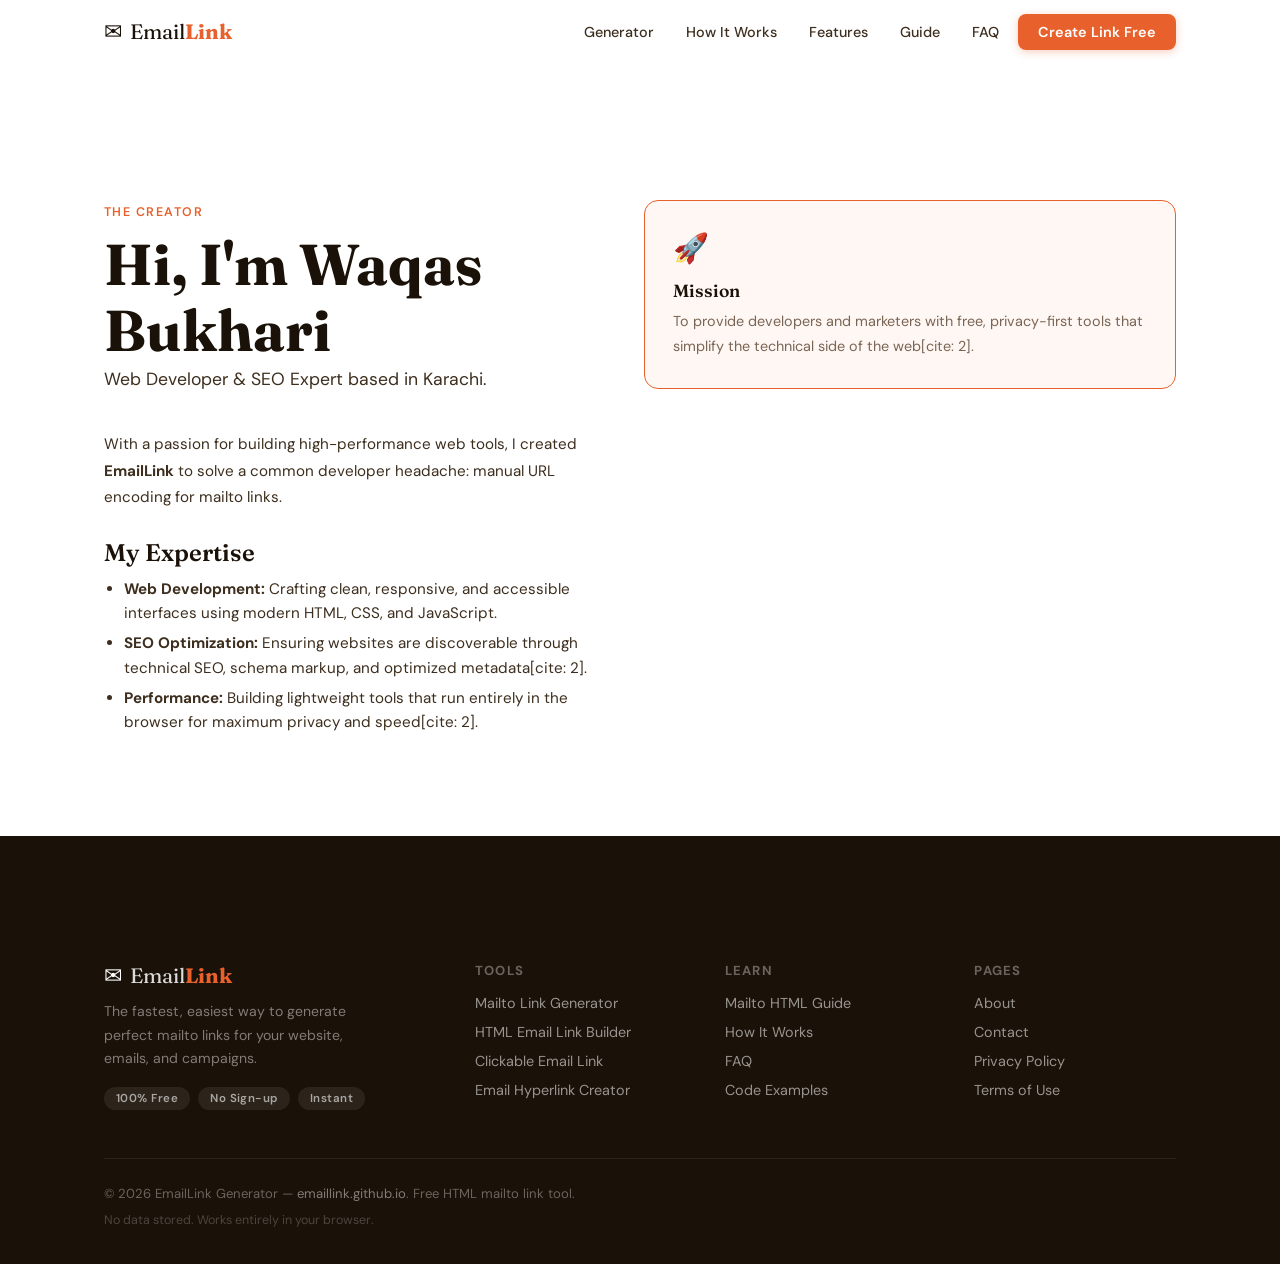
==== about.html @ 46cb3830 "Rename about.htm to about.html" ====
<!DOCTYPE html>
<html lang="en">
<head>
  <meta charset="UTF-8">
  <meta name="viewport" content="width=device-width, initial-scale=1.0">
  <title>About — Waqas Bukhari | Web Developer & SEO Expert</title>
  <link rel="stylesheet" href="css/styles.css">
  <!-- Favicon -->
  <link rel="icon" type="image/png" sizes="32x32" href="/favicon.png"> 
</head>
<body>
  
  <site-header></site-header>

  <main id="main-content">
    <section class="section">
      <div class="container">
        <div class="guide-grid">
          <div class="fade-in">
            <span class="display-tag">The Creator</span>
            <h1>Hi, I'm Waqas Bukhari</h1>
            <p class="hero-sub">Web Developer & SEO Expert based in Karachi.</p>
            
            <div class="guide-content">
              <p>With a passion for building high-performance web tools, I created <strong>EmailLink</strong> to solve a common developer headache: manual URL encoding for mailto links.</p>
              
              <h3>My Expertise</h3>
              <ul>
                <li><strong>Web Development:</strong> Crafting clean, responsive, and accessible interfaces using modern HTML, CSS, and JavaScript.</li>
                <li><strong>SEO Optimization:</strong> Ensuring websites are discoverable through technical SEO, schema markup, and optimized metadata[cite: 2].</li>
                <li><strong>Performance:</strong> Building lightweight tools that run entirely in the browser for maximum privacy and speed[cite: 2].</li>
              </ul>
            </div>
          </div>

          <div class="hero-visual fade-in" style="transition-delay:.2s">
            <div class="feature-card" style="border-color: var(--brand); background: var(--brand-pale);">
              <div class="feature-icon">🚀</div>
              <h3>Mission</h3>
              <p>To provide developers and marketers with free, privacy-first tools that simplify the technical side of the web[cite: 2].</p>
            </div>
          </div>
        </div>
      </div>
    </section>
  </main>

  <site-footer></site-footer>
  <script src="js/header.js" defer></script>
  <script src="js/footer.js" defer></script>
  <script src="js/app.js" defer></script>
</body>
</html>
---- css/styles.css ----
/* ── Variables & Reset ────────────────────────────────────────────────── */
@import url('https://fonts.googleapis.com/css2?family=Fraunces:ital,wght@0,400;0,600;0,700;1,400&family=DM+Sans:wght@300;400;500;600&display=swap');

:root {
  --brand:       #e8612c;
  --brand-deep:  #c24a1a;
  --brand-light: #fdf0ea;
  --brand-pale:  #fff7f3;
  --ink:         #1a1108;
  --ink-2:       #3d2e1e;
  --ink-3:       #7a6555;
  --border:      #e8ddd5;
  --surface:     #ffffff;
  --surface-2:   #faf7f5;
  --surface-3:   #f4efe9;
  --accent:      #2b7a6b;
  --accent-bg:   #e8f5f2;
  --footer-bg:   #1a1108;
  --shadow-sm:   0 2px 8px rgba(26,17,8,.07);
  --shadow-md:   0 6px 24px rgba(26,17,8,.10);
  --shadow-lg:   0 16px 48px rgba(26,17,8,.13);
  --r-sm: 8px;
  --r-md: 14px;
  --r-lg: 20px;
  --max: 1120px;
  --header-h: 64px;
}

*,*::before,*::after{box-sizing:border-box;margin:0;padding:0}
html{scroll-behavior:smooth;font-size:16px}
body{font-family:'DM Sans',sans-serif;color:var(--ink);background:var(--surface);-webkit-font-smoothing:antialiased}
img{max-width:100%;display:block}
a{color:var(--brand);text-decoration:none}
a:hover{color:var(--brand-deep)}

/* ── Typography ──────────────────────────────────────────────────────────── */
h1,h2,h3,h4{font-family:'Fraunces',serif;line-height:1.15}
h1{font-size:clamp(2.2rem,5vw,3.6rem);font-weight:700}
h2{font-size:clamp(1.8rem,3.5vw,2.6rem);font-weight:600}
h3{font-size:clamp(1.2rem,2.5vw,1.5rem);font-weight:600}
h4{font-size:1.1rem;font-weight:600}
p{line-height:1.75;color:var(--ink-2)}

.display-tag{font-family:'DM Sans',sans-serif;font-size:.78rem;font-weight:600;letter-spacing:.12em;text-transform:uppercase;color:var(--brand);display:inline-block;margin-bottom:.75rem}

/* ── Layout Helpers ───────────────────────────────────────────────────────── */
.container{max-width:var(--max);margin:0 auto;padding:0 24px}
.section{padding:88px 0}
.section-sm{padding:56px 0}

/* ── Scroll Animations ───────────────────────────────────────────────────── */
.fade-in{opacity:0;transition:opacity .7s ease,transform .7s ease;transform:translateY(20px)}
.fade-in.visible{opacity:1;transform:none}
.slide-up{opacity:0;transform:translateY(40px);transition:opacity .6s ease,transform .6s ease}
.slide-up.visible{opacity:1;transform:none}
.stagger-child{opacity:0;transform:translateY(24px);transition:opacity .5s ease,transform .5s ease}
.stagger-child.visible{opacity:1;transform:none}
.stagger-child:nth-child(1){transition-delay:.05s}
.stagger-child:nth-child(2){transition-delay:.15s}
.stagger-child:nth-child(3){transition-delay:.25s}
.stagger-child:nth-child(4){transition-delay:.35s}
.stagger-child:nth-child(5){transition-delay:.45s}
.stagger-child:nth-child(6){transition-delay:.55s}

/* ── Header ──────────────────────────────────────────────────────────────── */
.site-header{position:fixed;top:0;left:0;right:0;z-index:1000;height:var(--header-h);background:rgba(255,255,255,.85);backdrop-filter:blur(12px);-webkit-backdrop-filter:blur(12px);border-bottom:1px solid transparent;transition:border-color .3s,box-shadow .3s}
.site-header.scrolled{border-bottom-color:var(--border);box-shadow:var(--shadow-sm)}
.nav-container{max-width:var(--max);margin:0 auto;padding:0 24px;height:100%;display:flex;align-items:center;justify-content:space-between;gap:24px}
.logo{display:flex;align-items:center;gap:8px;font-family:'Fraunces',serif;font-size:1.3rem;color:var(--ink);text-decoration:none}
.logo-icon{font-size:1.4rem;line-height:1}
.logo-text strong{color:var(--brand)}
.nav-links{list-style:none;display:flex;align-items:center;gap:6px}
.nav-link{padding:7px 13px;border-radius:var(--r-sm);font-size:.9rem;font-weight:500;color:var(--ink-2);transition:color .2s,background .2s}
.nav-link:hover{color:var(--brand);background:var(--brand-light)}
.nav-cta{padding:9px 20px;background:var(--brand);color:#fff!important;border-radius:var(--r-sm);font-size:.9rem;font-weight:600;transition:background .2s,transform .15s,box-shadow .2s;box-shadow:0 2px 8px rgba(232,97,44,.3)}
.nav-cta:hover{background:var(--brand-deep);transform:translateY(-1px);box-shadow:0 4px 14px rgba(232,97,44,.4)}
.hamburger{display:none;flex-direction:column;gap:5px;background:none;border:none;cursor:pointer;padding:8px}
.hamburger span{display:block;width:24px;height:2px;background:var(--ink);border-radius:2px;transition:.3s}
.hamburger.active span:nth-child(1){transform:translateY(7px) rotate(45deg)}
.hamburger.active span:nth-child(2){opacity:0}
.hamburger.active span:nth-child(3){transform:translateY(-7px) rotate(-45deg)}
body{padding-top:var(--header-h)}

/* ── Hero ─────────────────────────────────────────────────────────────────── */
.hero{padding:72px 0 80px;background:linear-gradient(160deg,var(--brand-pale) 0%,#fff 55%,var(--accent-bg) 100%);position:relative;overflow:hidden}
.hero::before{content:'';position:absolute;top:-80px;right:-80px;width:500px;height:500px;border-radius:50%;background:radial-gradient(circle,rgba(232,97,44,.08) 0%,transparent 70%);pointer-events:none}
.hero::after{content:'';position:absolute;bottom:-60px;left:-60px;width:380px;height:380px;border-radius:50%;background:radial-gradient(circle,rgba(43,122,107,.07) 0%,transparent 70%);pointer-events:none}
.hero-inner{display:grid;grid-template-columns:1fr 1fr;gap:56px;align-items:center}
.hero-badge{display:inline-flex;align-items:center;gap:8px;padding:6px 14px;background:var(--brand-light);border:1px solid rgba(232,97,44,.2);border-radius:100px;font-size:.82rem;font-weight:600;color:var(--brand);margin-bottom:20px}
.hero-badge span{font-size:.9em}
.hero h1{margin-bottom:20px}
.hero h1 em{font-style:italic;color:var(--brand)}
.hero-sub{font-size:1.1rem;color:var(--ink-2);margin-bottom:36px;max-width:440px}
.hero-actions{display:flex;gap:12px;flex-wrap:wrap}
.btn-primary{display:inline-flex;align-items:center;gap:8px;padding:14px 28px;background:var(--brand);color:#fff;border-radius:var(--r-sm);font-weight:600;font-size:1rem;transition:background .2s,transform .15s,box-shadow .2s;box-shadow:0 4px 16px rgba(232,97,44,.35)}
.btn-primary:hover{background:var(--brand-deep);color:#fff;transform:translateY(-2px);box-shadow:0 6px 22px rgba(232,97,44,.45)}
.btn-ghost{display:inline-flex;align-items:center;gap:8px;padding:14px 28px;background:transparent;border:1.5px solid var(--border);color:var(--ink-2);border-radius:var(--r-sm);font-weight:500;font-size:1rem;transition:border-color .2s,color .2s,background .2s}
.btn-ghost:hover{border-color:var(--brand);color:var(--brand);background:var(--brand-light)}
.hero-trust{margin-top:28px;display:flex;gap:20px;flex-wrap:wrap}
.trust-item{display:flex;align-items:center;gap:6px;font-size:.85rem;color:var(--ink-3);font-weight:500}
.trust-item .icon{font-size:1rem}
.hero-visual{display:flex;justify-content:center;align-items:center}
.hero-card{background:#fff;border-radius:var(--r-lg);box-shadow:var(--shadow-lg);padding:28px;max-width:420px;width:100%;border:1px solid var(--border)}
.hero-card-label{font-size:.75rem;font-weight:600;color:var(--ink-3);letter-spacing:.08em;text-transform:uppercase;margin-bottom:10px}
.hero-card-code{font-family:'Courier New',monospace;font-size:.88rem;background:var(--surface-3);padding:14px 16px;border-radius:var(--r-sm);color:var(--ink);line-height:1.6;word-break:break-all;margin-bottom:16px;border:1px solid var(--border)}
.hero-card-code .attr{color:#2b7a6b}
.hero-card-code .val{color:#e8612c}
.hero-card-code .tag{color:#7a4cc5}
.hero-preview-label{font-size:.82rem;color:var(--ink-3);margin-bottom:8px}
.hero-preview-link{display:inline-flex;align-items:center;gap:6px;padding:10px 20px;background:var(--brand);color:#fff;border-radius:var(--r-sm);font-weight:600;font-size:.95rem;text-decoration:none;transition:background .2s}

/* ── Stats ───────────────────────────────────────────────────────────────── */
.stats-section{padding:48px 0;background:var(--surface-2);border-top:1px solid var(--border);border-bottom:1px solid var(--border)}
.stats-grid{display:grid;grid-template-columns:repeat(4,1fr);gap:32px;text-align:center}
.stat-num{font-family:'Fraunces',serif;font-size:2.4rem;font-weight:700;color:var(--brand);line-height:1}
.stat-label{font-size:.88rem;color:var(--ink-3);margin-top:6px;font-weight:500}

/* ── Generator ──────────────────────────────────────────────────────────── */
#generator{background:var(--surface)}
.generator-layout{display:grid;grid-template-columns:1fr 1fr;gap:40px;align-items:start}
.gen-form-card{background:#fff;border:1.5px solid var(--border);border-radius:var(--r-lg);padding:32px;box-shadow:var(--shadow-md)}
.gen-output-card{position:sticky;top:calc(var(--header-h) + 24px)}
.form-group{margin-bottom:20px}
.form-label{display:flex;align-items:center;gap:6px;font-size:.88rem;font-weight:600;color:var(--ink);margin-bottom:7px}
.form-label .req{color:var(--brand);font-size:.8rem}
.form-label .tip{font-size:.78rem;font-weight:400;color:var(--ink-3);margin-left:auto}
.form-input{width:100%;padding:11px 14px;border:1.5px solid var(--border);border-radius:var(--r-sm);font-size:.95rem;font-family:'DM Sans',sans-serif;color:var(--ink);background:#fff;transition:border-color .2s,box-shadow .2s;outline:none}
.form-input:focus{border-color:var(--brand);box-shadow:0 0 0 3px rgba(232,97,44,.1)}
.form-input::placeholder{color:var(--ink-3)}
textarea.form-input{resize:vertical;min-height:90px}
.valid-badge{font-size:.78rem;font-weight:600;margin-left:8px}
.valid-badge.valid{color:var(--accent)}
.valid-badge.invalid{color:#d32f2f}
.advanced-toggle-btn{background:none;border:none;color:var(--brand);font-size:.9rem;font-weight:600;cursor:pointer;padding:0;margin-bottom:16px;font-family:'DM Sans',sans-serif}
.advanced-panel{display:none;overflow:hidden}
.advanced-panel.open{display:block}
.style-group{display:flex;gap:12px;flex-wrap:wrap}
.style-radio{display:flex;align-items:center;gap:8px}
.style-radio input{accent-color:var(--brand)}
.style-radio label{font-size:.9rem;color:var(--ink-2);cursor:pointer}
.btn-options-grid{display:none;grid-template-columns:1fr 1fr;gap:12px;margin-top:12px}
.color-input-group{display:flex;align-items:center;gap:10px}
input[type="color"]{width:40px;height:36px;padding:2px;border:1.5px solid var(--border);border-radius:var(--r-sm);cursor:pointer;background:#fff}
.form-actions{display:flex;gap:10px;margin-top:24px}
.btn-generate{flex:1;padding:13px;background:var(--brand);color:#fff;border:none;border-radius:var(--r-sm);font-size:1rem;font-weight:700;cursor:pointer;font-family:'Fraunces',serif;letter-spacing:.01em;transition:background .2s,transform .15s;box-shadow:0 3px 12px rgba(232,97,44,.3)}
.btn-generate:hover{background:var(--brand-deep);transform:translateY(-1px)}
.btn-clear-form{padding:13px 20px;background:var(--surface-3);color:var(--ink-2);border:1.5px solid var(--border);border-radius:var(--r-sm);font-size:.95rem;font-weight:600;cursor:pointer;font-family:'DM Sans',sans-serif;transition:background .2s}
.btn-clear-form:hover{background:var(--border)}

/* Output Card */
.output-card{background:#fff;border:1.5px solid var(--border);border-radius:var(--r-lg);padding:28px;box-shadow:var(--shadow-md)}
.output-card-title{font-size:1rem;font-weight:700;color:var(--ink);margin-bottom:16px;display:flex;align-items:center;gap:8px}
.output-tabs{display:flex;gap:4px;margin-bottom:16px;background:var(--surface-3);padding:4px;border-radius:var(--r-sm)}
.tab-btn{flex:1;padding:8px 12px;border:none;background:transparent;border-radius:6px;font-size:.85rem;font-weight:600;color:var(--ink-3);cursor:pointer;transition:background .2s,color .2s;font-family:'DM Sans',sans-serif}
.tab-btn.active{background:#fff;color:var(--brand);box-shadow:0 1px 4px rgba(26,17,8,.08)}
.tab-panel{display:none}
.tab-panel.active{display:block}
.output-block{position:relative;background:var(--surface-3);border:1px solid var(--border);border-radius:var(--r-sm);padding:14px 16px;font-family:'Courier New',monospace;font-size:.84rem;color:var(--ink);line-height:1.6;word-break:break-all;min-height:54px}
.copy-btn{position:absolute;top:8px;right:8px;padding:5px 12px;background:var(--brand);color:#fff;border:none;border-radius:5px;font-size:.78rem;font-weight:600;cursor:pointer;font-family:'DM Sans',sans-serif;transition:background .2s;z-index:2}
.copy-btn:hover{background:var(--brand-deep)}
.copy-btn.copied{background:var(--accent)}
.char-count{font-size:.75rem;color:var(--ink-3);text-align:right;margin-top:6px}
.preview-area{margin-top:20px;padding:20px;background:var(--brand-pale);border-radius:var(--r-sm);border:1px dashed rgba(232,97,44,.25)}
.preview-label{font-size:.78rem;font-weight:600;color:var(--ink-3);text-transform:uppercase;letter-spacing:.08em;margin-bottom:10px}

/* ── How It Works ─────────────────────────────────────────────────────────── */
#how-it-works{background:var(--surface-2)}
.steps-grid{display:grid;grid-template-columns:repeat(3,1fr);gap:32px;margin-top:52px}
.step-card{background:#fff;border-radius:var(--r-lg);padding:32px;border:1px solid var(--border);box-shadow:var(--shadow-sm);position:relative;overflow:hidden}
.step-card::before{content:attr(data-step);position:absolute;top:-16px;right:16px;font-family:'Fraunces',serif;font-size:5rem;font-weight:700;color:rgba(232,97,44,.06);line-height:1;pointer-events:none}
.step-icon{width:52px;height:52px;background:var(--brand-light);border-radius:var(--r-sm);display:flex;align-items:center;justify-content:center;font-size:1.5rem;margin-bottom:18px}
.step-card h3{margin-bottom:10px}
.step-connector{display:none}

/* ── Features ─────────────────────────────────────────────────────────────── */
#features{background:#fff}
.features-grid{display:grid;grid-template-columns:repeat(3,1fr);gap:24px;margin-top:48px}
.feature-card{padding:28px;border-radius:var(--r-md);border:1.5px solid var(--border);transition:border-color .2s,box-shadow .2s,transform .2s;background:#fff}
.feature-card:hover{border-color:var(--brand);box-shadow:var(--shadow-md);transform:translateY(-3px)}
.feature-icon{font-size:1.8rem;margin-bottom:14px}
.feature-card h3{font-size:1.1rem;margin-bottom:8px}
.feature-card p{font-size:.9rem;color:var(--ink-3)}

/* ── Code Guide ──────────────────────────────────────────────────────────── */
#guide{background:var(--surface-2)}
.guide-grid{display:grid;grid-template-columns:1fr 1.1fr;gap:56px;align-items:start;margin-top:48px}
.guide-content h3{margin-bottom:10px;margin-top:28px}
.guide-content h3:first-child{margin-top:0}
.guide-content p{font-size:.95rem;margin-bottom:14px}
.guide-content ul{padding-left:20px;margin-bottom:14px}
.guide-content ul li{font-size:.95rem;color:var(--ink-2);margin-bottom:6px;line-height:1.6}
.code-showcase{background:#1a1108;border-radius:var(--r-lg);overflow:hidden;box-shadow:var(--shadow-lg)}
.code-topbar{display:flex;align-items:center;gap:8px;padding:14px 18px;background:#2a1e12;border-bottom:1px solid rgba(255,255,255,.08)}
.code-dots{display:flex;gap:6px}
.code-dot{width:12px;height:12px;border-radius:50%}
.code-dot.red{background:#ff5f57}
.code-dot.yellow{background:#febc2e}
.code-dot.green{background:#28c840}
.code-filename{font-size:.8rem;color:rgba(255,255,255,.4);font-family:'Courier New',monospace;margin-left:8px}
.code-body{padding:24px;font-family:'Courier New',monospace;font-size:.88rem;line-height:1.9;overflow-x:auto}
.code-body .c-tag{color:#ff9d6f}
.code-body .c-attr{color:#7de8d8}
.code-body .c-val{color:#a8e878}
.code-body .c-cmt{color:#666;font-style:italic}
.code-body .c-str{color:#f3c267}

/* ── Examples ─────────────────────────────────────────────────────────────── */
#examples{background:#fff}
.examples-grid{display:grid;grid-template-columns:repeat(2,1fr);gap:24px;margin-top:48px}
.example-card{border:1.5px solid var(--border);border-radius:var(--r-md);overflow:hidden}
.example-header{padding:14px 18px;background:var(--surface-3);border-bottom:1px solid var(--border);display:flex;align-items:center;justify-content:space-between}
.example-title{font-weight:700;font-size:.9rem;color:var(--ink)}
.example-tag{font-size:.72rem;font-weight:600;padding:3px 10px;border-radius:100px;background:var(--brand-light);color:var(--brand)}
.example-code{padding:16px 18px;font-family:'Courier New',monospace;font-size:.83rem;color:var(--ink);background:#fff;line-height:1.7;word-break:break-all}
.example-preview{padding:12px 18px;background:var(--brand-pale);border-top:1px solid var(--border);font-size:.88rem}
.example-preview a{font-weight:600}

/* ── Use Cases ───────────────────────────────────────────────────────────── */
#use-cases{background:var(--surface-2)}
.use-cases-grid{display:grid;grid-template-columns:repeat(3,1fr);gap:24px;margin-top:48px}
.use-case-card{background:#fff;padding:28px;border-radius:var(--r-md);border:1px solid var(--border);box-shadow:var(--shadow-sm)}
.use-case-icon{font-size:2rem;margin-bottom:14px}
.use-case-card h3{font-size:1rem;margin-bottom:8px}
.use-case-card p{font-size:.9rem;color:var(--ink-3)}
.use-case-card .use-tags{margin-top:14px;display:flex;flex-wrap:wrap;gap:6px}
.use-tag{font-size:.74rem;font-weight:600;padding:3px 10px;background:var(--surface-3);border-radius:100px;color:var(--ink-2)}

/* ── FAQ ─────────────────────────────────────────────────────────────────── */
#faq{background:#fff}
.faq-grid{max-width:740px;margin:48px auto 0}
.faq-item{border-bottom:1px solid var(--border)}
.faq-q{width:100%;display:flex;align-items:center;justify-content:space-between;gap:16px;padding:20px 0;background:none;border:none;cursor:pointer;font-family:'Fraunces',serif;font-size:1.08rem;font-weight:600;color:var(--ink);text-align:left;line-height:1.4}
.faq-q .icon{flex-shrink:0;width:28px;height:28px;border-radius:50%;background:var(--surface-3);display:flex;align-items:center;justify-content:center;font-size:1rem;color:var(--brand);transition:transform .3s,background .2s}
.faq-item.open .faq-q .icon{transform:rotate(45deg);background:var(--brand-light)}
.faq-a{max-height:0;overflow:hidden;transition:max-height .35s ease}
.faq-a-inner{padding-bottom:18px;font-size:.95rem;color:var(--ink-2);line-height:1.75}
.faq-a-inner code{font-family:'Courier New',monospace;background:var(--surface-3);padding:2px 7px;border-radius:4px;font-size:.88em;color:var(--brand)}
.faq-a-inner a{font-weight:600}

/* ── CTA Section ──────────────────────────────────────────────────────────── */
.cta-section{background:linear-gradient(135deg,var(--brand) 0%,var(--brand-deep) 100%);padding:80px 0;text-align:center;position:relative;overflow:hidden}
.cta-section::before{content:'✉';position:absolute;font-size:14rem;opacity:.05;right:-40px;top:-40px;line-height:1;pointer-events:none}
.cta-section h2{color:#fff;margin-bottom:16px}
.cta-section p{color:rgba(255,255,255,.82);font-size:1.1rem;max-width:520px;margin:0 auto 36px}
.btn-white{display:inline-flex;align-items:center;gap:8px;padding:15px 32px;background:#fff;color:var(--brand);border-radius:var(--r-sm);font-weight:700;font-size:1rem;transition:box-shadow .2s,transform .15s;box-shadow:0 4px 16px rgba(0,0,0,.15)}
.btn-white:hover{color:var(--brand-deep);transform:translateY(-2px);box-shadow:0 8px 24px rgba(0,0,0,.2)}

/* ── Footer ──────────────────────────────────────────────────────────────── */
.site-footer{background:var(--footer-bg);color:rgba(255,255,255,.7)}
.footer-wave{line-height:0;margin-bottom:-1px}
.footer-wave svg{display:block;width:100%}
.footer-body{padding:56px 24px 32px;max-width:var(--max);margin:0 auto}
.footer-grid{display:grid;grid-template-columns:1.6fr 1fr 1fr 1fr;gap:48px;margin-bottom:48px}
.footer-logo{color:#fff!important}
.footer-logo .logo-text{color:rgba(255,255,255,.85)}
.footer-logo .logo-text strong{color:var(--brand)}
.footer-tagline{font-size:.88rem;color:rgba(255,255,255,.45);margin-top:12px;line-height:1.7;max-width:280px}
.footer-badges{display:flex;gap:8px;flex-wrap:wrap;margin-top:16px}
.badge{font-size:.72rem;font-weight:600;padding:4px 12px;border-radius:100px;background:rgba(255,255,255,.08);color:rgba(255,255,255,.6);letter-spacing:.04em}
.footer-col h4{font-family:'DM Sans',sans-serif;font-size:.82rem;font-weight:700;text-transform:uppercase;letter-spacing:.1em;color:rgba(255,255,255,.35);margin-bottom:14px}
.footer-col ul{list-style:none}
.footer-col ul li{margin-bottom:8px}
.footer-col a{color:rgba(255,255,255,.55);font-size:.9rem;transition:color .2s}
.footer-col a:hover{color:#fff}
.footer-bottom{border-top:1px solid rgba(255,255,255,.08);padding-top:24px;display:flex;flex-direction:column;gap:4px}
.footer-bottom p{font-size:.82rem;color:rgba(255,255,255,.35)}
.footer-bottom a{color:rgba(255,255,255,.45)}
.footer-bottom a:hover{color:rgba(255,255,255,.75)}
.footer-legal{font-size:.78rem!important;color:rgba(255,255,255,.22)!important}

/* ── Responsive ──────────────────────────────────────────────────────────── */
@media(max-width:900px){
  .hero-inner{grid-template-columns:1fr;gap:40px}
  .hero-visual{order:-1}
  .hero-card{max-width:100%}
  .generator-layout{grid-template-columns:1fr}
  .gen-output-card{position:static}
  .steps-grid{grid-template-columns:1fr}
  .features-grid{grid-template-columns:repeat(2,1fr)}
  .guide-grid{grid-template-columns:1fr}
  .examples-grid{grid-template-columns:1fr}
  .use-cases-grid{grid-template-columns:repeat(2,1fr)}
  .stats-grid{grid-template-columns:repeat(2,1fr)}
  .footer-grid{grid-template-columns:1fr 1fr;gap:32px}
}
@media(max-width:600px){
  .nav-links{display:none;position:fixed;top:var(--header-h);left:0;right:0;background:#fff;border-bottom:1px solid var(--border);padding:16px;flex-direction:column;gap:4px;box-shadow:var(--shadow-md)}
  .nav-links.open{display:flex}
  .nav-links li{width:100%}
  .nav-link,.nav-cta{display:block;width:100%;text-align:center}
  .hamburger{display:flex}
  .features-grid{grid-template-columns:1fr}
  .use-cases-grid{grid-template-columns:1fr}
  .stats-grid{grid-template-columns:repeat(2,1fr)}
  .footer-grid{grid-template-columns:1fr}
  .hero-actions{flex-direction:column}
  .hero-trust{flex-direction:column;gap:10px}
  .section{padding:60px 0}
}
@media(prefers-reduced-motion:reduce){
  .fade-in,.slide-up,.stagger-child{opacity:1;transform:none;transition:none}
  *{animation:none!important;transition:none!important}
}
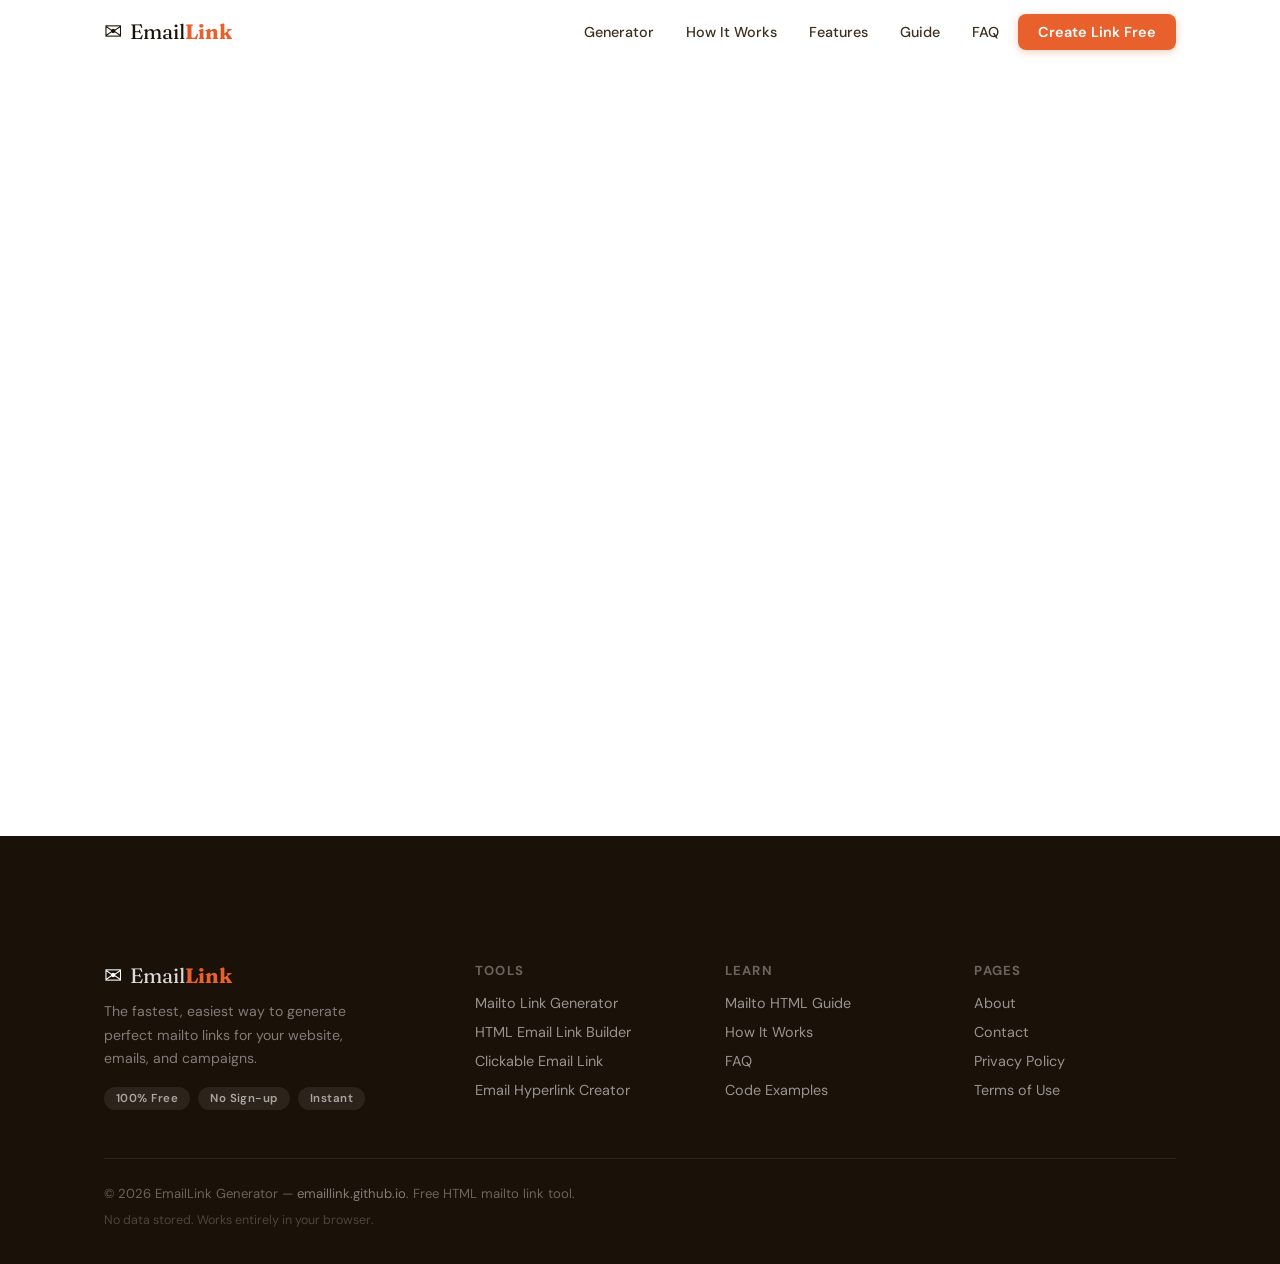
==== commit 9a7e7f3f: "Update about.html" ====
--- a/about.html
+++ b/about.html
@@ -48,6 +48,5 @@
   <site-footer></site-footer>
   <script src="js/header.js" defer></script>
   <script src="js/footer.js" defer></script>
-  <script src="js/app.js" defer></script>
-</body>
+  </body>
 </html>
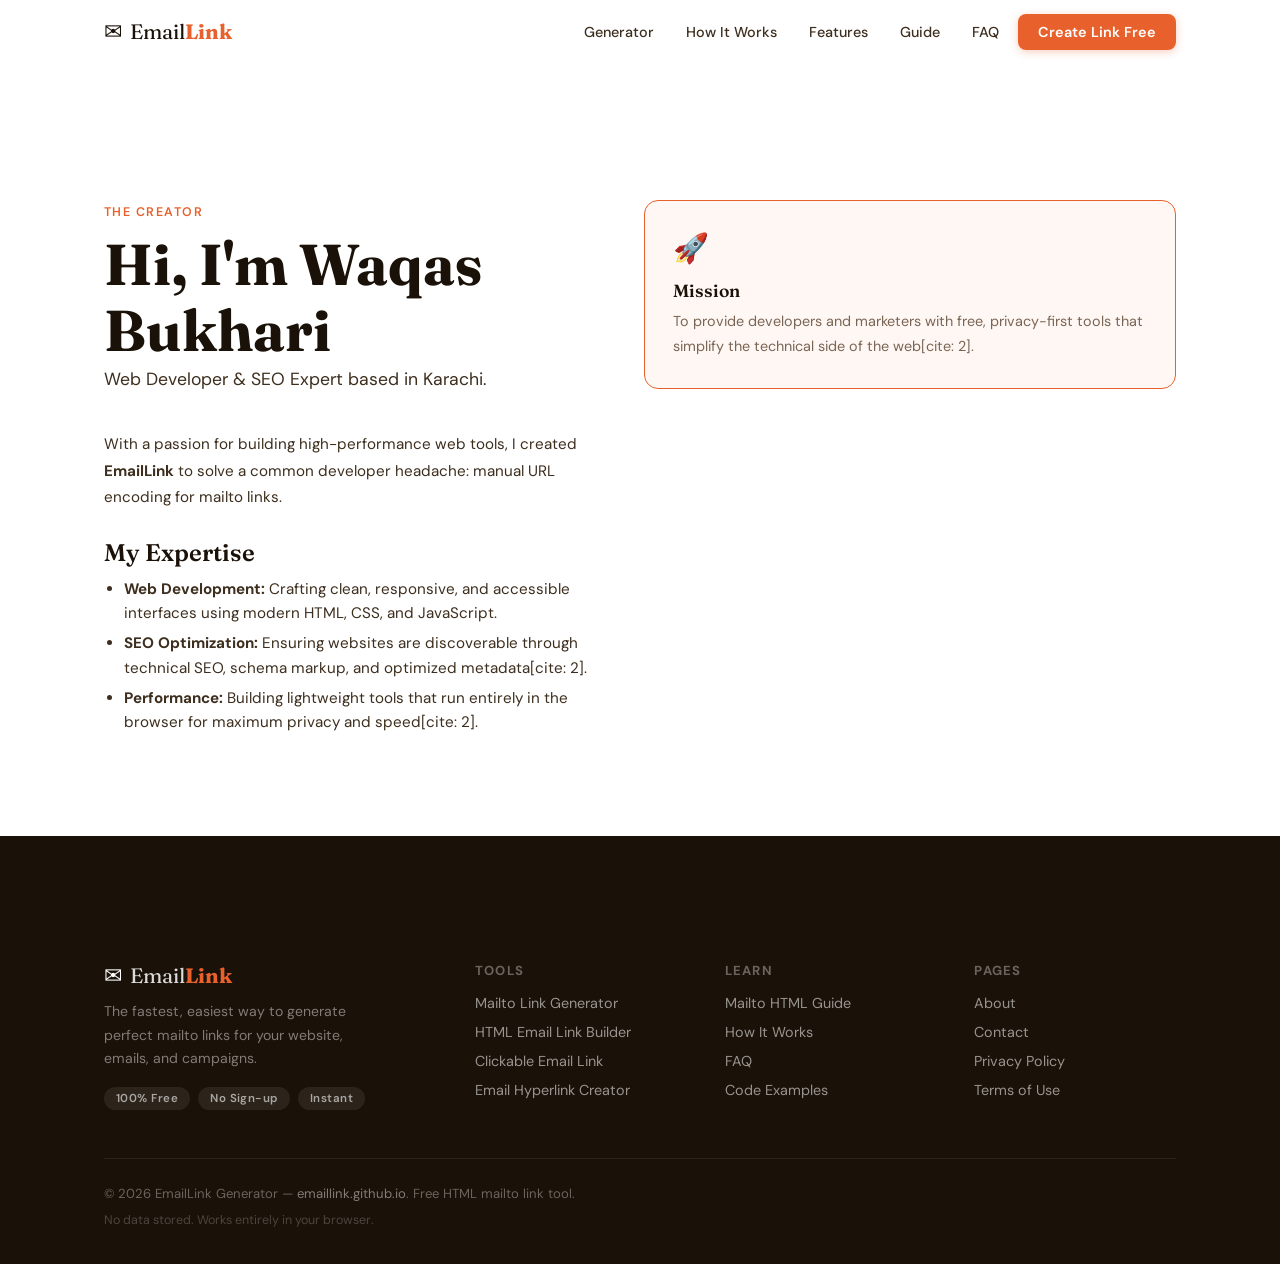
==== commit b58a6341: "Update about.html" ====
--- a/about.html
+++ b/about.html
@@ -48,5 +48,6 @@
   <site-footer></site-footer>
   <script src="js/header.js" defer></script>
   <script src="js/footer.js" defer></script>
+  <script src="js/app.js" defer></script>
   </body>
 </html>
